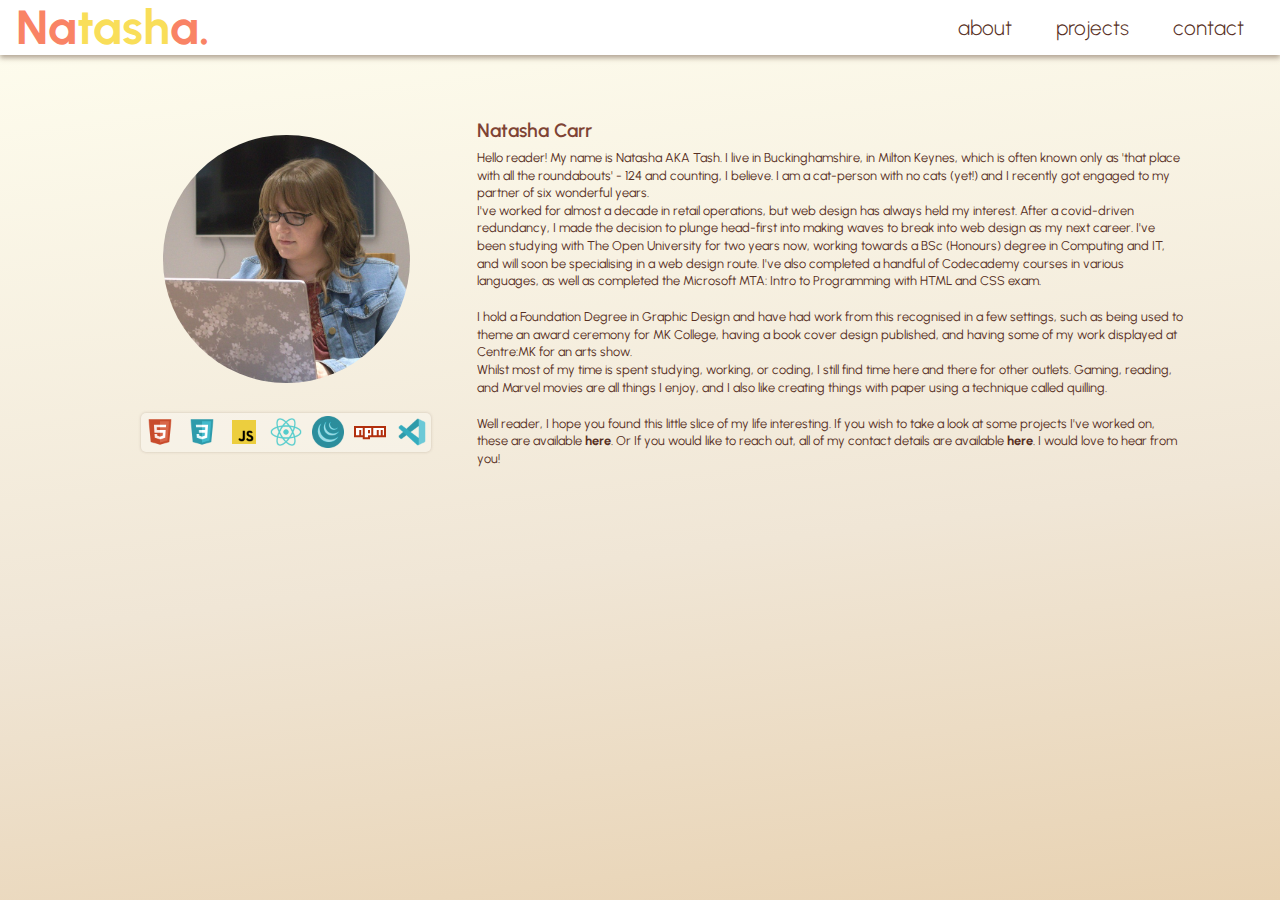
==== index.html @ 32910e45 "bio changes" ====
<!doctype html>
<html class="main" lang="en-gb">

<head>
    <meta charset="utf-8">
    <meta name="description" content="Natasha Carr portfolio.">
    <meta name="viewport" content="width=device-width, initial-scale=1">

    <title>Natasha Carr</title>

    <!-- 48 x 48 px -->
    <!-- <link rel="icon" href="favicon.ico" type="image/x-icon"> -->
    <!-- <link rel="shortcut" icon” href="favicon.ico" type="image/x-icon"> -->
    
    <link rel="stylesheet" href="css/normalize.css">
    <link rel="stylesheet" href="css/nav.css">
    <link rel="stylesheet" href="css/index.css">

    <link rel="preconnect" href="https://fonts.googleapis.com">
    <link rel="preconnect" href="https://fonts.gstatic.com" crossorigin>
    <link rel="stylesheet" href="https://fonts.googleapis.com/css2?family=Urbanist:wght@300;400;500;600;700&display=swap">
</head>

<body>

    <div id="nav">
        <p id="name"><span id="name-coral">Na</span><span id="name-yellow">tash</span><span id="name-coral">a.</span></p>
        
        <ul id="links">
            <li><a class="nav-link" id="about" href="./index.html">about</a></li>
            <li><a class="nav-link" id="projects" href="./projects.html">projects</a></li>
            <li><a class="nav-link" id="contact" href="./contact.html">contact</a></li>
        </ul>
    </div>

    <div id="about-content">
        <div id="images">
            <img id="profile" src="./images/profile.png"/>
            <ul class="icons">
                <li><img class="icon" src="./images/icons/html52.png" /></li>
                <li><img class="icon" src="./images/icons/css32.png" /></li>
                <li><img class="icon" src="./images/icons/js2.png" /></li>
                <li><img class="icon" src="./images/icons/react2.png" /></li>
                <li><img class="icon" src="./images/icons/jquery2.png" /></li>
                <li><img class="icon" src="./images/icons/npm2.png" /></li>
                <li><img class="icon" src="./images/icons/visualstudio2.png" /></li>
            </ul>
            <!-- <ul class="icons">
                <li><img class="icon" src="./images/icons/html5.png" /></li>
                <li><img class="icon" src="./images/icons/css3.png" /></li>
                <li><img class="icon" src="./images/icons/js.png" /></li>
                <li><img class="icon" src="./images/icons/react.png" /></li>
                <li><img class="icon" src="./images/icons/jquery.png" /></li>
                <li><img class="icon" src="./images/icons/npm.png" /></li>
                <li><img class="icon" src="./images/icons/visualstudio.png" /></li>
            </ul> -->
        </div>

        <div id="bio">
            <h1 id="bio-name">Natasha Carr</h1>

            <p class="bio-text">Hello reader! My name is Natasha AKA Tash. I live in Buckinghamshire, in Milton Keynes, which is often known only as 'that place with all the roundabouts' - 124 and counting, I believe. I am a cat-person with no cats (yet!) and I recently got engaged to my partner of six wonderful years.</p>
            <p class="bio-text">I've worked for almost a decade in retail operations, but web design has always held my interest. After a covid-driven redundancy, I made the decision to plunge head-first into making waves to break into web design as my next career. I've been studying with The Open University for two years now, working towards a BSc (Honours) degree in Computing and IT, and will soon be specialising in a web design route. I've also completed a handful of Codecademy courses in various languages, as well as completed the Microsoft MTA: Intro to Programming with HTML and CSS exam.</p>
            <br/>

            <p class="bio-text">I hold a Foundation Degree in Graphic Design and have had work from this recognised in a few settings, such as being used to theme an award ceremony for MK College, having a book cover design published, and having some of my work displayed at Centre:MK for an arts show.</p>
            <p class="bio-text">Whilst most of my time is spent studying, working, or coding, I still find time here and there for other outlets. Gaming, reading, and Marvel movies are all things I enjoy, and I also like creating things with paper using a technique called quilling.</p>
            <br/>

            <p class="bio-text">Well reader, I hope you found this little slice of my life interesting. If you wish to take a look at some projects I've worked on, these are available <a class="bio-link" href="./projects.html">here</a>. Or If you would like to reach out, all of my contact details are available <a class="bio-link" href="./projects.html">here</a>. I would love to hear from you!</p>
        </div>
    </div>

</body>

<!-- <script src="js/fortunes.mjs"></script> -->

</html>
---- css/nav.css ----
#nav {
  display: grid;
  grid-template-columns: repeat(1fr, 2);
  justify-items: center;
  align-items: center;
  width: 100vw;
  height: auto;
  margin: 0px;
  background-color: white;
  box-shadow: 0px 3px 5px 0px rgba(105, 81, 66, 0.5);
  position: absolute;
  top: 0;
  left: 0;
  right: 0;
}

/* name */

#name {
  grid-column: 1/1;
  justify-self: left;
  margin: 0px;
  margin-left: 1rem;
  font-family: Urbanist, sans-serif;
  font-size: 3rem;
  font-weight: 700;
}

#name-coral {
  color: #f98365;
}

#name-yellow {
  color: #f9de59;
}

/* links */

#links {
  grid-column: 2/2;
  justify-self: right;
  margin: 0px;
  margin-right: 1rem;
}

#links li {
  display: inline-block;
  font-family: Urbanist, sans-serif;
  font-size: 1.3rem;
  font-weight: 300;
  margin: 0px 20px;
}

.nav-link,
.nav-link:visited {
  text-decoration: none;
  color: #572f23;
}

#about:hover {
  /* text-shadow: -1px -1px white, -1px 1px white, 1px -1px white, 1px 1px white; */
  background-size: 1px 1em;
  box-shadow: inset 0 -0.1em white, inset 0 -0.17em #f98365;
}

#projects:hover {
  text-shadow: -1px -1px white, -1px 1px white, 1px -1px white, 1px 1px white;
  background-size: 1px 1em;
  box-shadow: inset 0 -0.1em white, inset 0 -0.17em #f9de59;
}

#contact:hover {
  /* text-shadow: -2px -2px white, -2px 2px white, 2px -2px white, 2px 2px white; */
  background-size: 1px 1em;
  box-shadow: inset 0 -0.1em white, inset 0 -0.17em #f98365;
}

/* smaller screens */

/* tablet landscape 1024px */

/* tablet portrait 768px */

/* mobile 480px */
---- css/index.css ----
#about-content {
  position: absolute;
  top: 100px;
  right: 0px;
  left: 0px;
  width: 85vw;
  margin: 0 auto;
  padding-top: 20px;
  display: grid;
  grid-template-columns: 35% 65%;
  grid-template-rows: 100%;
  justify-items: center;
}

/* bio images */

#images {
  grid-column: 1/1;
  height: 100%;
  display: grid;
  grid-template-columns: 100%;
  justify-items: center;
  align-items: center;
}

#profile {
  grid-column: 1/1;
  width: 65%;
  border-radius: 100%;
}

.icons {
  grid-column: 1/1;
  padding: 0px;
  margin: 0px;
  background: rgb(255, 255, 255, 0.3);
  border-radius: 5px;
  box-shadow: 0px 0px 3px 0px rgba(120, 95, 80, 0.3);
}

.icons li {
  display: inline-block;
}

.icon {
  width: 32px;
  margin: 0px 3px;
  margin-top: 3px;
}

/* bio text */

#bio {
  grid-column: 2/2;
  width: 100%;
}

#bio-name {
  font-family: Urbanist, sans-serif;
  font-size: 1.2rem;
  font-weight: 600;
  color: #7e4334;
  margin: 0px;
  margin-bottom: 7px;
}

.bio-text {
  font-family: Urbanist, sans-serif;
  font-size: 0.8rem;
  font-weight: 400;
  line-height: 1.1rem;
  color: #572f23;
  margin: 0px;
}

.bio-link,
.bio-link:visited {
  text-decoration: none;
  font-weight: 700;
  color: #572f23;
}

.bio-link:hover {
  cursor: pointer;
  color: #bb634d;
}
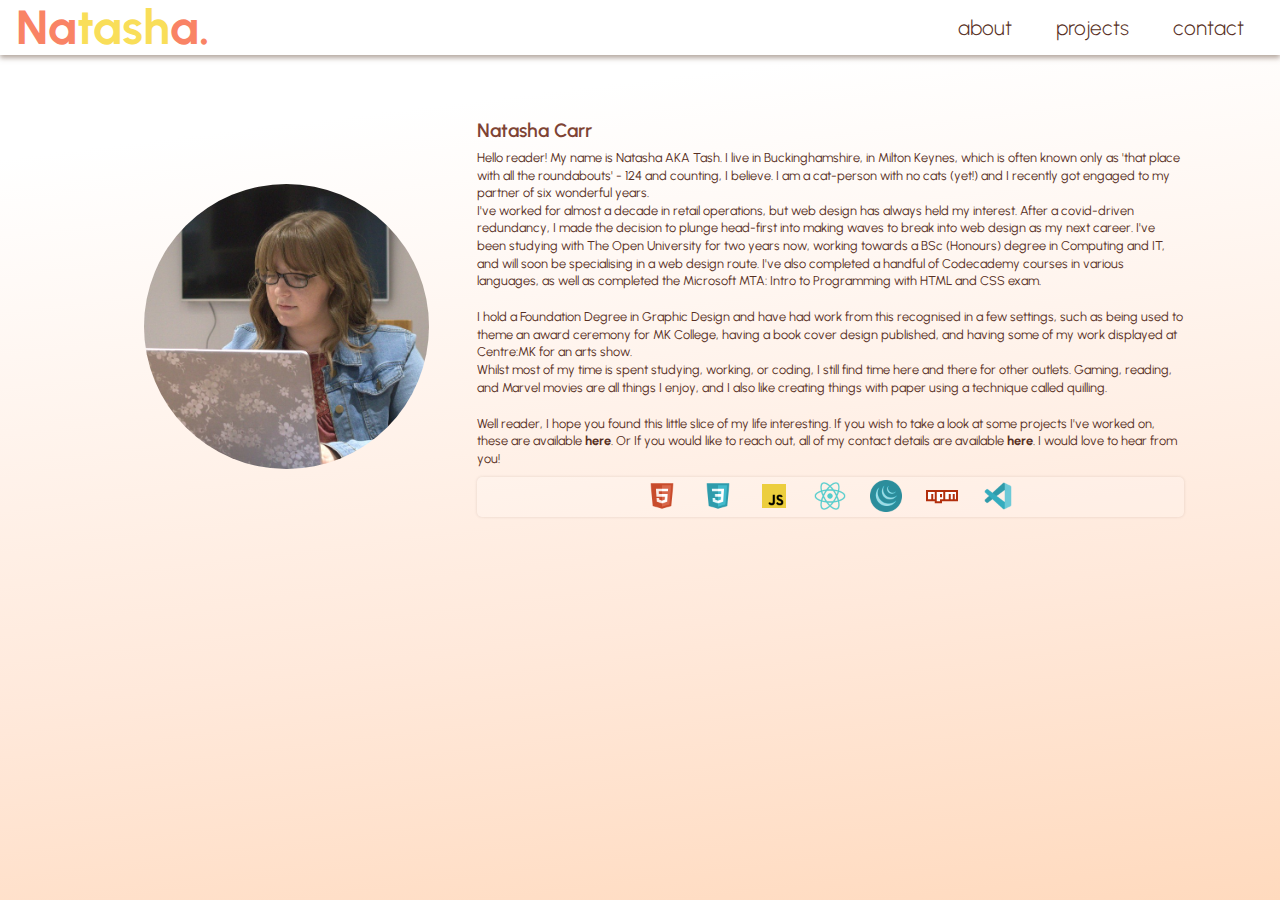
==== commit fc66036b: "final bio edits" ====
--- a/index.html
+++ b/index.html
@@ -23,6 +23,10 @@
 
 <body>
 
+    <!--------->
+    <!-- nav -->
+    <!--------->
+
     <div id="nav">
         <p id="name"><span id="name-coral">Na</span><span id="name-yellow">tash</span><span id="name-coral">a.</span></p>
         
@@ -33,29 +37,18 @@
         </ul>
     </div>
 
+    <!------------------>
+    <!-- page content -->
+    <!------------------>
+
     <div id="about-content">
-        <div id="images">
-            <img id="profile" src="./images/profile.png"/>
-            <ul class="icons">
-                <li><img class="icon" src="./images/icons/html52.png" /></li>
-                <li><img class="icon" src="./images/icons/css32.png" /></li>
-                <li><img class="icon" src="./images/icons/js2.png" /></li>
-                <li><img class="icon" src="./images/icons/react2.png" /></li>
-                <li><img class="icon" src="./images/icons/jquery2.png" /></li>
-                <li><img class="icon" src="./images/icons/npm2.png" /></li>
-                <li><img class="icon" src="./images/icons/visualstudio2.png" /></li>
-            </ul>
-            <!-- <ul class="icons">
-                <li><img class="icon" src="./images/icons/html5.png" /></li>
-                <li><img class="icon" src="./images/icons/css3.png" /></li>
-                <li><img class="icon" src="./images/icons/js.png" /></li>
-                <li><img class="icon" src="./images/icons/react.png" /></li>
-                <li><img class="icon" src="./images/icons/jquery.png" /></li>
-                <li><img class="icon" src="./images/icons/npm.png" /></li>
-                <li><img class="icon" src="./images/icons/visualstudio.png" /></li>
-            </ul> -->
+
+        <!-- left column -->
+        <div id="profile">
+            <img id="profile-img" src="./images/profile.png"/> 
         </div>
 
+        <!-- right column -->
         <div id="bio">
             <h1 id="bio-name">Natasha Carr</h1>
 
@@ -68,6 +61,16 @@
             <br/>
 
             <p class="bio-text">Well reader, I hope you found this little slice of my life interesting. If you wish to take a look at some projects I've worked on, these are available <a class="bio-link" href="./projects.html">here</a>. Or If you would like to reach out, all of my contact details are available <a class="bio-link" href="./projects.html">here</a>. I would love to hear from you!</p>
+            
+            <ul id="icons">
+                <li><img class="icon" src="./images/icons/html5.png" /></li>
+                <li><img class="icon" src="./images/icons/css3.png" /></li>
+                <li><img class="icon" src="./images/icons/js.png" /></li>
+                <li><img class="icon" src="./images/icons/react.png" /></li>
+                <li><img class="icon" src="./images/icons/jquery.png" /></li>
+                <li><img class="icon" src="./images/icons/npm.png" /></li>
+                <li><img class="icon" src="./images/icons/visualstudio.png" /></li>
+            </ul>
         </div>
     </div>
 
--- a/css/nav.css
+++ b/css/nav.css
@@ -58,7 +58,6 @@
 }
 
 #about:hover {
-  /* text-shadow: -1px -1px white, -1px 1px white, 1px -1px white, 1px 1px white; */
   background-size: 1px 1em;
   box-shadow: inset 0 -0.1em white, inset 0 -0.17em #f98365;
 }
@@ -70,7 +69,6 @@
 }
 
 #contact:hover {
-  /* text-shadow: -2px -2px white, -2px 2px white, 2px -2px white, 2px 2px white; */
   background-size: 1px 1em;
   box-shadow: inset 0 -0.1em white, inset 0 -0.17em #f98365;
 }
--- a/css/index.css
+++ b/css/index.css
@@ -12,9 +12,9 @@
   justify-items: center;
 }
 
-/* bio images */
+/* left column - profile */
 
-#images {
+#profile {
   grid-column: 1/1;
   height: 100%;
   display: grid;
@@ -23,32 +23,13 @@
   align-items: center;
 }
 
-#profile {
+#profile-img {
   grid-column: 1/1;
-  width: 65%;
+  width: 75%;
   border-radius: 100%;
 }
 
-.icons {
-  grid-column: 1/1;
-  padding: 0px;
-  margin: 0px;
-  background: rgb(255, 255, 255, 0.3);
-  border-radius: 5px;
-  box-shadow: 0px 0px 3px 0px rgba(120, 95, 80, 0.3);
-}
-
-.icons li {
-  display: inline-block;
-}
-
-.icon {
-  width: 32px;
-  margin: 0px 3px;
-  margin-top: 3px;
-}
-
-/* bio text */
+/* right column - bio */
 
 #bio {
   grid-column: 2/2;
@@ -84,3 +65,25 @@
   cursor: pointer;
   color: #bb634d;
 }
+
+/* right column - dev icons */
+
+#icons {
+  grid-column: 2/2;
+  padding: 0px;
+  margin-top: 10px;
+  text-align: center;
+  background: rgb(255, 255, 255, 0.2);
+  border-radius: 5px;
+  box-shadow: 0px 0px 3px 0px rgba(120, 95, 80, 0.2);
+}
+
+#icons li {
+  display: inline-block;
+}
+
+.icon {
+  width: 32px;
+  margin: 0px 10px;
+  margin-top: 3px;
+}
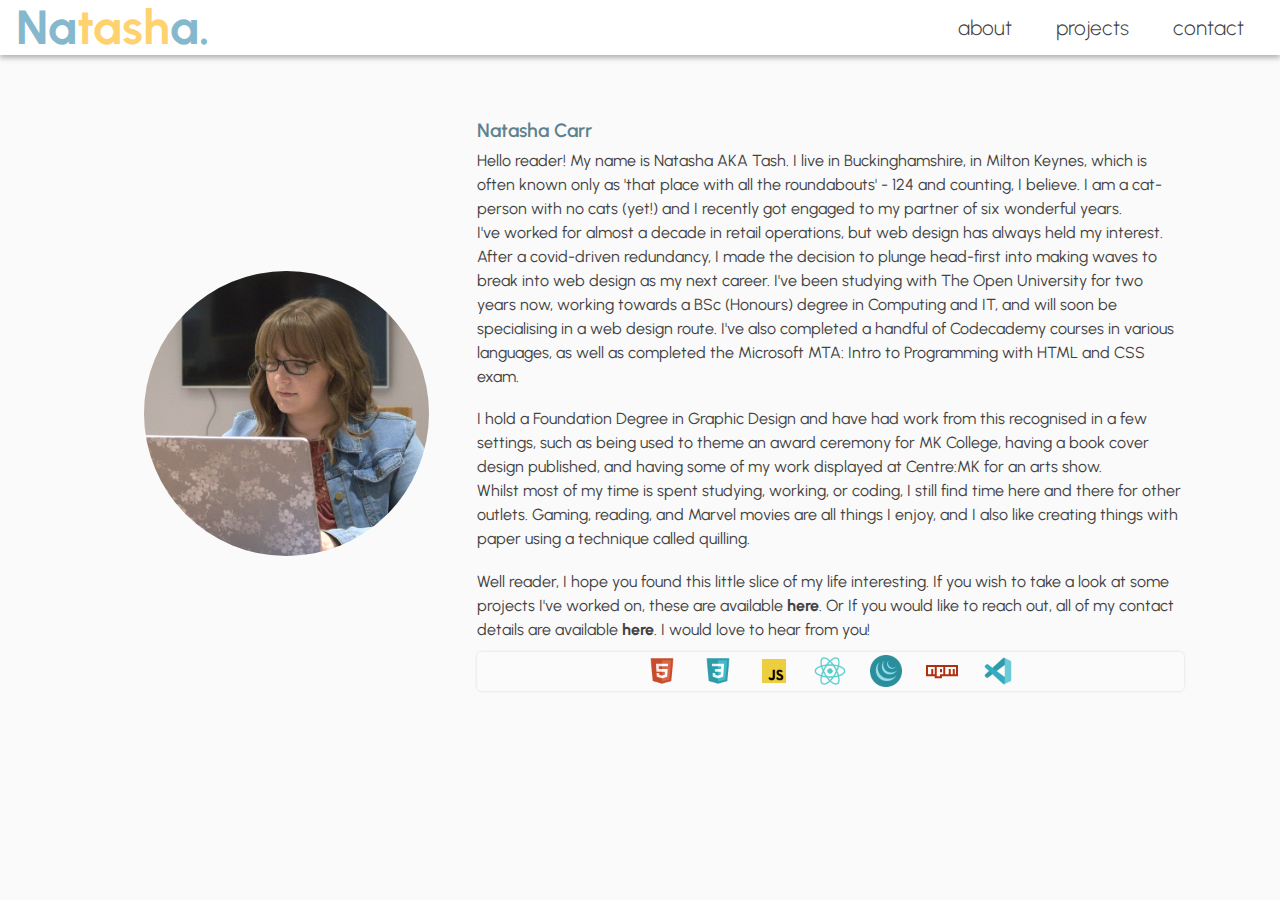
==== commit e1e6cb2b: "css revert + contact page and media queries added" ====
--- a/index.html
+++ b/index.html
@@ -60,22 +60,20 @@
             <p class="bio-text">Whilst most of my time is spent studying, working, or coding, I still find time here and there for other outlets. Gaming, reading, and Marvel movies are all things I enjoy, and I also like creating things with paper using a technique called quilling.</p>
             <br/>
 
-            <p class="bio-text">Well reader, I hope you found this little slice of my life interesting. If you wish to take a look at some projects I've worked on, these are available <a class="bio-link" href="./projects.html">here</a>. Or If you would like to reach out, all of my contact details are available <a class="bio-link" href="./projects.html">here</a>. I would love to hear from you!</p>
+            <p class="bio-text">Well reader, I hope you found this little slice of my life interesting. If you wish to take a look at some projects I've worked on, these are available <a class="bio-link" href="./projects.html">here</a>. Or If you would like to reach out, all of my contact details are available <a class="bio-link" href="./contact.html">here</a>. I would love to hear from you!</p>
             
             <ul id="icons">
-                <li><img class="icon" src="./images/icons/html5.png" /></li>
-                <li><img class="icon" src="./images/icons/css3.png" /></li>
-                <li><img class="icon" src="./images/icons/js.png" /></li>
-                <li><img class="icon" src="./images/icons/react.png" /></li>
-                <li><img class="icon" src="./images/icons/jquery.png" /></li>
-                <li><img class="icon" src="./images/icons/npm.png" /></li>
-                <li><img class="icon" src="./images/icons/visualstudio.png" /></li>
+                <li><img class="icon" src="./images/icons/html5.png" alt="HTML5"/></li>
+                <li><img class="icon" src="./images/icons/css3.png" alt="CSS3"/></li>
+                <li><img class="icon" src="./images/icons/js.png" alt="JavaScript"/></li>
+                <li><img class="icon" src="./images/icons/react.png" alt="React"/></li>
+                <li><img class="icon" src="./images/icons/jquery.png" alt="jQuery"/></li>
+                <li><img class="icon" src="./images/icons/npm.png" alt="NPM"/></li>
+                <li><img class="icon" src="./images/icons/visualstudio.png" alt="Visual Studio Code"/></li>
             </ul>
         </div>
     </div>
 
 </body>
 
-<!-- <script src="js/fortunes.mjs"></script> -->
-
 </html>--- a/css/nav.css
+++ b/css/nav.css
@@ -7,7 +7,7 @@
   height: auto;
   margin: 0px;
   background-color: white;
-  box-shadow: 0px 3px 5px 0px rgba(105, 81, 66, 0.5);
+  box-shadow: 0px 3px 5px 0px rgba(109, 109, 109, 0.5);
   position: absolute;
   top: 0;
   left: 0;
@@ -27,11 +27,11 @@
 }
 
 #name-coral {
-  color: #f98365;
+  color: #85b8cc;
 }
 
 #name-yellow {
-  color: #f9de59;
+  color: #ffd270;
 }
 
 /* links */
@@ -54,29 +54,54 @@
 .nav-link,
 .nav-link:visited {
   text-decoration: none;
-  color: #572f23;
+  color: #424242;
 }
 
 #about:hover {
   background-size: 1px 1em;
-  box-shadow: inset 0 -0.1em white, inset 0 -0.17em #f98365;
+  box-shadow: inset 0 -0.1em white, inset 0 -0.17em #85b8cc;
 }
 
 #projects:hover {
   text-shadow: -1px -1px white, -1px 1px white, 1px -1px white, 1px 1px white;
   background-size: 1px 1em;
-  box-shadow: inset 0 -0.1em white, inset 0 -0.17em #f9de59;
+  box-shadow: inset 0 -0.1em white, inset 0 -0.17em #ffd270;
 }
 
 #contact:hover {
   background-size: 1px 1em;
-  box-shadow: inset 0 -0.1em white, inset 0 -0.17em #f98365;
+  box-shadow: inset 0 -0.1em white, inset 0 -0.17em #85b8cc;
 }
 
+/* /////////////// */
 /* smaller screens */
-
-/* tablet landscape 1024px */
-
-/* tablet portrait 768px */
+/* /////////////// */
 
 /* mobile 480px */
+
+@media screen and (max-width: 480px) {
+  #nav {
+    grid-template-rows: repeat(auto, 2);
+  }
+
+  #name {
+    grid-row: 1/1;
+    font-size: 4rem;
+    justify-self: center;
+    margin: 0px;
+  }
+
+  #links {
+    grid-column: 1/1;
+    grid-row: 2/2;
+    justify-self: center;
+    margin: 0px;
+    padding: 0px;
+  }
+
+  #links li {
+    font-size: 1.4rem;
+    margin: 0px 8px;
+    margin-bottom: 10px;
+  }
+}
--- a/css/index.css
+++ b/css/index.css
@@ -40,17 +40,17 @@
   font-family: Urbanist, sans-serif;
   font-size: 1.2rem;
   font-weight: 600;
-  color: #7e4334;
+  color: #5e828d;
   margin: 0px;
   margin-bottom: 7px;
 }
 
 .bio-text {
   font-family: Urbanist, sans-serif;
-  font-size: 0.8rem;
+  font-size: 1rem;
   font-weight: 400;
-  line-height: 1.1rem;
-  color: #572f23;
+  line-height: 1.5rem;
+  color: #424242;
   margin: 0px;
 }
 
@@ -58,12 +58,12 @@
 .bio-link:visited {
   text-decoration: none;
   font-weight: 700;
-  color: #572f23;
+  color: #424242;
 }
 
 .bio-link:hover {
   cursor: pointer;
-  color: #bb634d;
+  color: #5e828d;
 }
 
 /* right column - dev icons */
@@ -73,7 +73,7 @@
   padding: 0px;
   margin-top: 10px;
   text-align: center;
-  background: rgb(255, 255, 255, 0.2);
+  background: rgb(255, 255, 255, 0.3);
   border-radius: 5px;
   box-shadow: 0px 0px 3px 0px rgba(120, 95, 80, 0.2);
 }
@@ -87,3 +87,47 @@
   margin: 0px 10px;
   margin-top: 3px;
 }
+
+/* /////////////// */
+/* smaller screens */
+/* /////////////// */
+
+/* tablet portrait */
+
+@media screen and (max-width: 768px) {
+  #about-content {
+    top: 50px;
+    width: 90vw;
+    display: block;
+  }
+
+  #profile {
+    float: left;
+    width: 40%;
+    margin: 0px 10px 10px 0px;
+  }
+
+  #profile-img {
+    width: 100%;
+  }
+}
+
+/* mobile 480px */
+
+@media screen and (max-width: 480px) {
+  #about-content {
+    top: 120px;
+    width: 90vw;
+  }
+
+  #profile {
+    width: 50%;
+  }
+}
+
+/* mobile 375px */
+@media screen and (max-width: 376px) {
+  .icon {
+    margin: 0px 5px;
+  }
+}
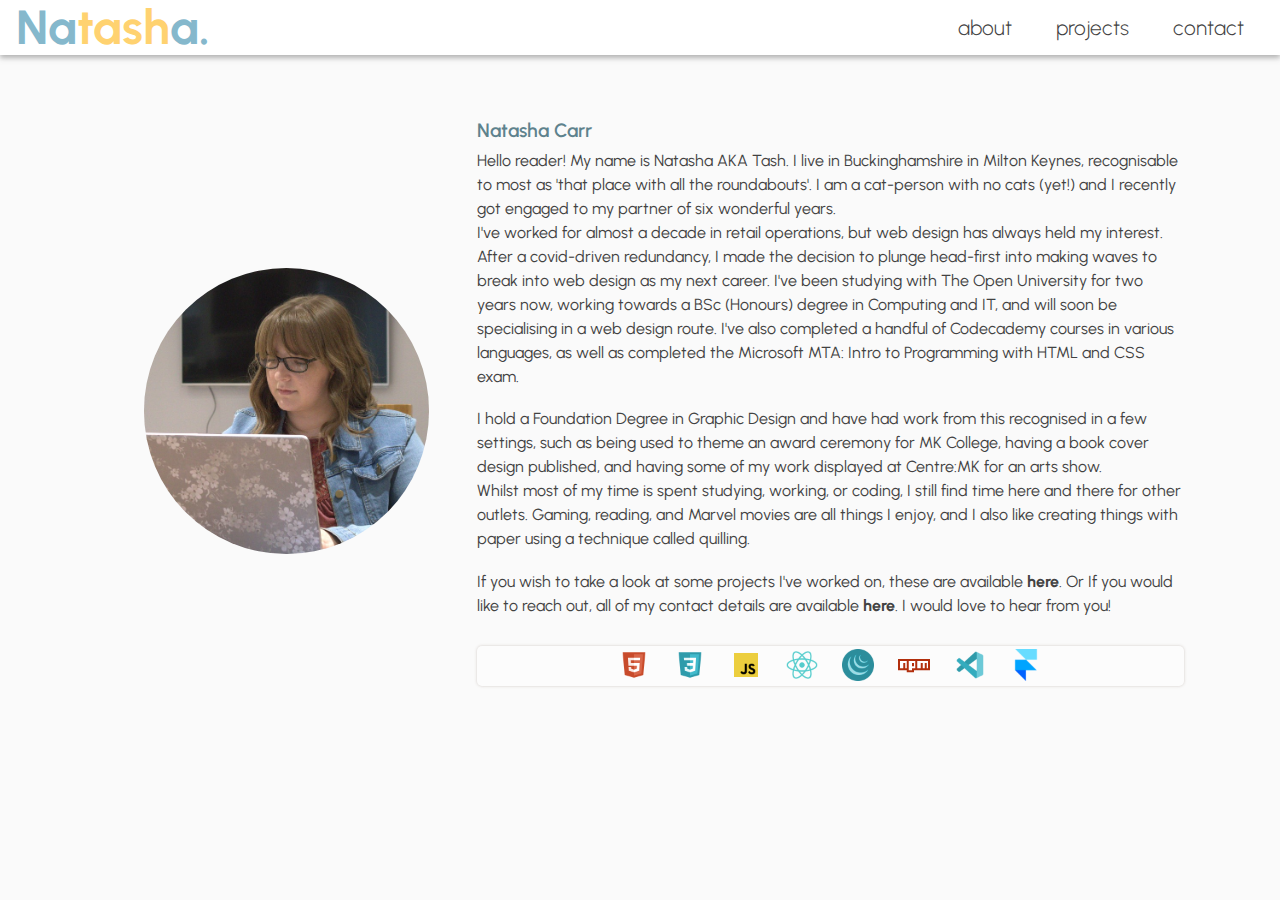
==== commit f815fcf0: "icon change, favicon added, bio update, css update" ====
--- a/index.html
+++ b/index.html
@@ -8,9 +8,8 @@
 
     <title>Natasha Carr</title>
 
-    <!-- 48 x 48 px -->
-    <!-- <link rel="icon" href="favicon.ico" type="image/x-icon"> -->
-    <!-- <link rel="shortcut" icon” href="favicon.ico" type="image/x-icon"> -->
+    <link rel="icon" href="favicon.ico" type="image/x-icon">
+    <link rel="shortcut" icon” href="favicon.ico" type="image/x-icon">
     
     <link rel="stylesheet" href="css/normalize.css">
     <link rel="stylesheet" href="css/nav.css">
@@ -28,7 +27,7 @@
     <!--------->
 
     <div id="nav">
-        <p id="name"><span id="name-coral">Na</span><span id="name-yellow">tash</span><span id="name-coral">a.</span></p>
+        <p id="name"><span id="name-blue">Na</span><span id="name-yellow">tash</span><span id="name-blue">a.</span></p>
         
         <ul id="links">
             <li><a class="nav-link" id="about" href="./index.html">about</a></li>
@@ -52,16 +51,17 @@
         <div id="bio">
             <h1 id="bio-name">Natasha Carr</h1>
 
-            <p class="bio-text">Hello reader! My name is Natasha AKA Tash. I live in Buckinghamshire, in Milton Keynes, which is often known only as 'that place with all the roundabouts' - 124 and counting, I believe. I am a cat-person with no cats (yet!) and I recently got engaged to my partner of six wonderful years.</p>
+            <p class="bio-text">Hello reader! My name is Natasha AKA Tash. I live in Buckinghamshire in Milton Keynes, recognisable to most as 'that place with all the roundabouts'. I am a cat-person with no cats (yet!) and I recently got engaged to my partner of six wonderful years.</p>
             <p class="bio-text">I've worked for almost a decade in retail operations, but web design has always held my interest. After a covid-driven redundancy, I made the decision to plunge head-first into making waves to break into web design as my next career. I've been studying with The Open University for two years now, working towards a BSc (Honours) degree in Computing and IT, and will soon be specialising in a web design route. I've also completed a handful of Codecademy courses in various languages, as well as completed the Microsoft MTA: Intro to Programming with HTML and CSS exam.</p>
-            <br/>
+            <br />
 
             <p class="bio-text">I hold a Foundation Degree in Graphic Design and have had work from this recognised in a few settings, such as being used to theme an award ceremony for MK College, having a book cover design published, and having some of my work displayed at Centre:MK for an arts show.</p>
             <p class="bio-text">Whilst most of my time is spent studying, working, or coding, I still find time here and there for other outlets. Gaming, reading, and Marvel movies are all things I enjoy, and I also like creating things with paper using a technique called quilling.</p>
+            <br />
+
+            <p class="bio-text">If you wish to take a look at some projects I've worked on, these are available <a class="bio-link" href="./projects.html">here</a>. Or If you would like to reach out, all of my contact details are available <a class="bio-link" href="./contact.html">here</a>. I would love to hear from you!</p>
             <br/>
 
-            <p class="bio-text">Well reader, I hope you found this little slice of my life interesting. If you wish to take a look at some projects I've worked on, these are available <a class="bio-link" href="./projects.html">here</a>. Or If you would like to reach out, all of my contact details are available <a class="bio-link" href="./contact.html">here</a>. I would love to hear from you!</p>
-            
             <ul id="icons">
                 <li><img class="icon" src="./images/icons/html5.png" alt="HTML5"/></li>
                 <li><img class="icon" src="./images/icons/css3.png" alt="CSS3"/></li>
@@ -70,6 +70,7 @@
                 <li><img class="icon" src="./images/icons/jquery.png" alt="jQuery"/></li>
                 <li><img class="icon" src="./images/icons/npm.png" alt="NPM"/></li>
                 <li><img class="icon" src="./images/icons/visualstudio.png" alt="Visual Studio Code"/></li>
+                <li><img class="icon" src="./images/icons/framer.png" alt="Framer"/></li>
             </ul>
         </div>
     </div>
--- a/css/nav.css
+++ b/css/nav.css
@@ -26,7 +26,7 @@
   font-weight: 700;
 }
 
-#name-coral {
+#name-blue {
   color: #85b8cc;
 }
 
--- a/css/index.css
+++ b/css/index.css
@@ -73,9 +73,9 @@
   padding: 0px;
   margin-top: 10px;
   text-align: center;
-  background: rgb(255, 255, 255, 0.3);
+  background: rgb(255, 255, 255, 0.4);
   border-radius: 5px;
-  box-shadow: 0px 0px 3px 0px rgba(120, 95, 80, 0.2);
+  box-shadow: 0px 0px 3px 0px rgba(120, 95, 80, 0.3);
 }
 
 #icons li {
@@ -88,23 +88,23 @@
   margin-top: 3px;
 }
 
-/* /////////////// */
-/* smaller screens */
-/* /////////////// */
+/* /////////// */
+/* breakpoints */
+/* /////////// */
 
-/* tablet portrait */
+/* 955px */
 
-@media screen and (max-width: 768px) {
+@media screen and (max-width: 955px) {
   #about-content {
-    top: 50px;
+    top: 70px;
     width: 90vw;
     display: block;
   }
 
   #profile {
     float: left;
-    width: 40%;
-    margin: 0px 10px 10px 0px;
+    width: 35%;
+    margin-right: 30px;
   }
 
   #profile-img {
@@ -112,12 +112,20 @@
   }
 }
 
-/* mobile 480px */
+/* 768px */
+
+@media screen and (max-width: 768px) {
+  #profile {
+    width: 40%;
+    margin-right: 25px;
+  }
+}
+
+/* 480px */
 
 @media screen and (max-width: 480px) {
   #about-content {
     top: 120px;
-    width: 90vw;
   }
 
   #profile {
@@ -125,9 +133,17 @@
   }
 }
 
-/* mobile 375px */
+/* 375px */
 @media screen and (max-width: 376px) {
+  #profile {
+    margin-right: 10px;
+  }
+
+  #icons {
+    padding-top: 2px;
+  }
+
   .icon {
-    margin: 0px 5px;
+    margin: 2px 2px;
   }
 }
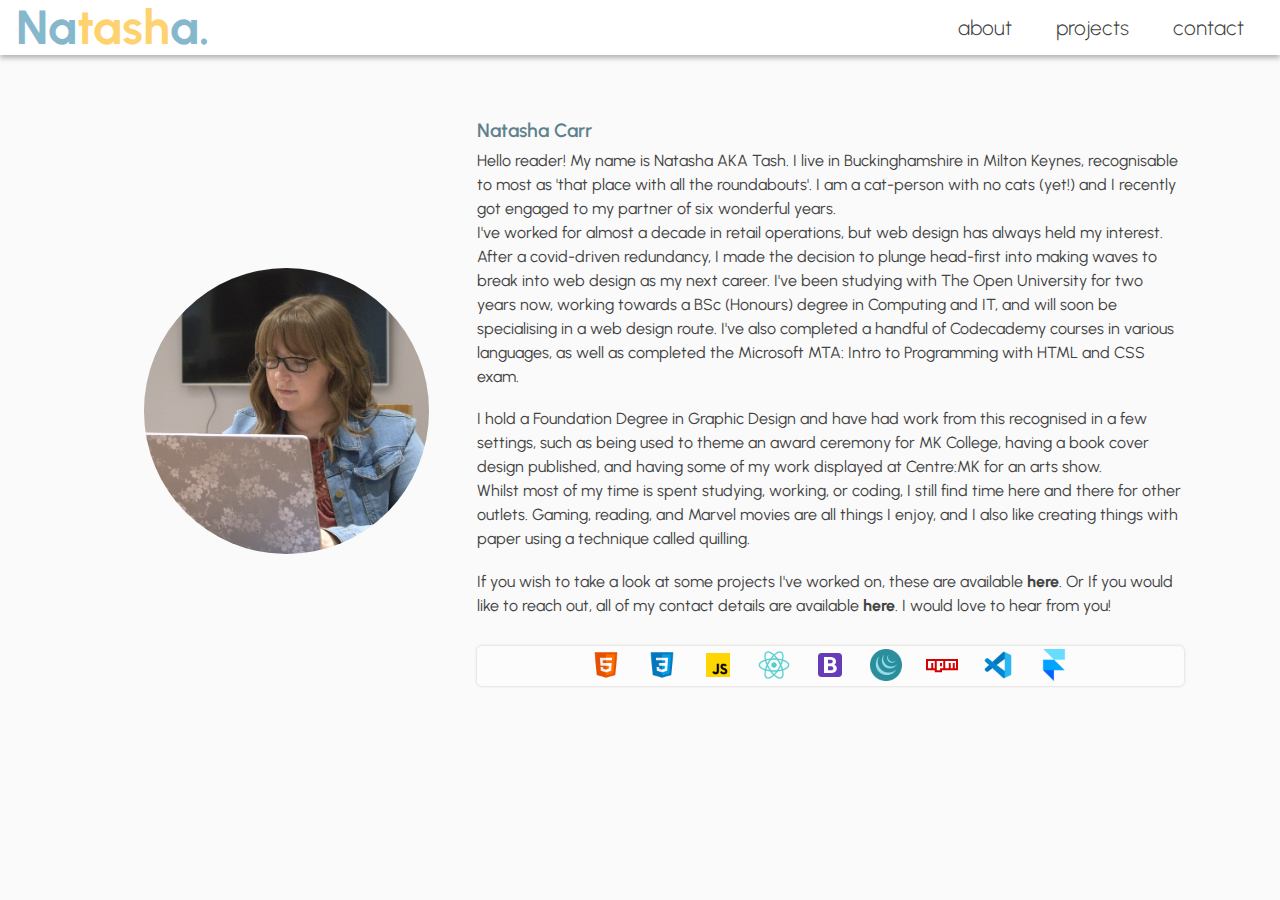
==== commit 463048dd: "icon changes and techvault card" ====
--- a/index.html
+++ b/index.html
@@ -1,39 +1,47 @@
-<!doctype html>
+<!DOCTYPE html>
 <html class="main" lang="en-gb">
-
-<head>
-    <meta charset="utf-8">
-    <meta name="description" content="Natasha Carr portfolio.">
-    <meta name="viewport" content="width=device-width, initial-scale=1">
+  <head>
+    <meta charset="utf-8" />
+    <meta name="description" content="Natasha Carr portfolio." />
+    <meta name="viewport" content="width=device-width, initial-scale=1" />
 
     <title>Natasha Carr</title>
 
-    <link rel="icon" href="favicon.ico" type="image/x-icon">
-    <link rel="shortcut" icon” href="favicon.ico" type="image/x-icon">
-    
-    <link rel="stylesheet" href="css/normalize.css">
-    <link rel="stylesheet" href="css/nav.css">
-    <link rel="stylesheet" href="css/index.css">
+    <link rel="icon" href="favicon.ico" type="image/x-icon" />
+    <link rel="shortcut" icon” href="favicon.ico" type="image/x-icon" />
 
-    <link rel="preconnect" href="https://fonts.googleapis.com">
-    <link rel="preconnect" href="https://fonts.gstatic.com" crossorigin>
-    <link rel="stylesheet" href="https://fonts.googleapis.com/css2?family=Urbanist:wght@300;400;500;600;700&display=swap">
-</head>
+    <link rel="stylesheet" href="css/normalize.css" />
+    <link rel="stylesheet" href="css/nav.css" />
+    <link rel="stylesheet" href="css/index.css" />
 
-<body>
+    <link rel="preconnect" href="https://fonts.googleapis.com" />
+    <link rel="preconnect" href="https://fonts.gstatic.com" crossorigin />
+    <link
+      rel="stylesheet"
+      href="https://fonts.googleapis.com/css2?family=Urbanist:wght@300;400;500;600;700&display=swap"
+    />
+  </head>
 
+  <body>
     <!--------->
     <!-- nav -->
     <!--------->
 
     <div id="nav">
-        <p id="name"><span id="name-blue">Na</span><span id="name-yellow">tash</span><span id="name-blue">a.</span></p>
-        
-        <ul id="links">
-            <li><a class="nav-link" id="about" href="./index.html">about</a></li>
-            <li><a class="nav-link" id="projects" href="./projects.html">projects</a></li>
-            <li><a class="nav-link" id="contact" href="./contact.html">contact</a></li>
-        </ul>
+      <p id="name">
+        <span id="name-blue">Na</span><span id="name-yellow">tash</span
+        ><span id="name-blue">a.</span>
+      </p>
+
+      <ul id="links">
+        <li><a class="nav-link" id="about" href="./index.html">about</a></li>
+        <li>
+          <a class="nav-link" id="projects" href="./projects.html">projects</a>
+        </li>
+        <li>
+          <a class="nav-link" id="contact" href="./contact.html">contact</a>
+        </li>
+      </ul>
     </div>
 
     <!------------------>
@@ -41,40 +49,91 @@
     <!------------------>
 
     <div id="about-content">
+      <!-- left column -->
+      <div id="profile">
+        <img id="profile-img" src="./images/profile.png" />
+      </div>
 
-        <!-- left column -->
-        <div id="profile">
-            <img id="profile-img" src="./images/profile.png"/> 
-        </div>
+      <!-- right column -->
+      <div id="bio">
+        <h1 id="bio-name">Natasha Carr</h1>
 
-        <!-- right column -->
-        <div id="bio">
-            <h1 id="bio-name">Natasha Carr</h1>
+        <p class="bio-text">
+          Hello reader! My name is Natasha AKA Tash. I live in Buckinghamshire
+          in Milton Keynes, recognisable to most as 'that place with all the
+          roundabouts'. I am a cat-person with no cats (yet!) and I recently got
+          engaged to my partner of six wonderful years.
+        </p>
+        <p class="bio-text">
+          I've worked for almost a decade in retail operations, but web design
+          has always held my interest. After a covid-driven redundancy, I made
+          the decision to plunge head-first into making waves to break into web
+          design as my next career. I've been studying with The Open University
+          for two years now, working towards a BSc (Honours) degree in Computing
+          and IT, and will soon be specialising in a web design route. I've also
+          completed a handful of Codecademy courses in various languages, as
+          well as completed the Microsoft MTA: Intro to Programming with HTML
+          and CSS exam.
+        </p>
+        <br />
 
-            <p class="bio-text">Hello reader! My name is Natasha AKA Tash. I live in Buckinghamshire in Milton Keynes, recognisable to most as 'that place with all the roundabouts'. I am a cat-person with no cats (yet!) and I recently got engaged to my partner of six wonderful years.</p>
-            <p class="bio-text">I've worked for almost a decade in retail operations, but web design has always held my interest. After a covid-driven redundancy, I made the decision to plunge head-first into making waves to break into web design as my next career. I've been studying with The Open University for two years now, working towards a BSc (Honours) degree in Computing and IT, and will soon be specialising in a web design route. I've also completed a handful of Codecademy courses in various languages, as well as completed the Microsoft MTA: Intro to Programming with HTML and CSS exam.</p>
-            <br />
+        <p class="bio-text">
+          I hold a Foundation Degree in Graphic Design and have had work from
+          this recognised in a few settings, such as being used to theme an
+          award ceremony for MK College, having a book cover design published,
+          and having some of my work displayed at Centre:MK for an arts show.
+        </p>
+        <p class="bio-text">
+          Whilst most of my time is spent studying, working, or coding, I still
+          find time here and there for other outlets. Gaming, reading, and
+          Marvel movies are all things I enjoy, and I also like creating things
+          with paper using a technique called quilling.
+        </p>
+        <br />
 
-            <p class="bio-text">I hold a Foundation Degree in Graphic Design and have had work from this recognised in a few settings, such as being used to theme an award ceremony for MK College, having a book cover design published, and having some of my work displayed at Centre:MK for an arts show.</p>
-            <p class="bio-text">Whilst most of my time is spent studying, working, or coding, I still find time here and there for other outlets. Gaming, reading, and Marvel movies are all things I enjoy, and I also like creating things with paper using a technique called quilling.</p>
-            <br />
+        <p class="bio-text">
+          If you wish to take a look at some projects I've worked on, these are
+          available <a class="bio-link" href="./projects.html">here</a>. Or If
+          you would like to reach out, all of my contact details are available
+          <a class="bio-link" href="./contact.html">here</a>. I would love to
+          hear from you!
+        </p>
+        <br />
 
-            <p class="bio-text">If you wish to take a look at some projects I've worked on, these are available <a class="bio-link" href="./projects.html">here</a>. Or If you would like to reach out, all of my contact details are available <a class="bio-link" href="./contact.html">here</a>. I would love to hear from you!</p>
-            <br/>
-
-            <ul id="icons">
-                <li><img class="icon" src="./images/icons/html5.png" alt="HTML5"/></li>
-                <li><img class="icon" src="./images/icons/css3.png" alt="CSS3"/></li>
-                <li><img class="icon" src="./images/icons/js.png" alt="JavaScript"/></li>
-                <li><img class="icon" src="./images/icons/react.png" alt="React"/></li>
-                <li><img class="icon" src="./images/icons/jquery.png" alt="jQuery"/></li>
-                <li><img class="icon" src="./images/icons/npm.png" alt="NPM"/></li>
-                <li><img class="icon" src="./images/icons/visualstudio.png" alt="Visual Studio Code"/></li>
-                <li><img class="icon" src="./images/icons/framer.png" alt="Framer"/></li>
-            </ul>
-        </div>
+        <ul id="icons">
+          <li>
+            <img class="icon" src="./images/icons/html5.png" alt="HTML5" />
+          </li>
+          <li><img class="icon" src="./images/icons/css3.png" alt="CSS3" /></li>
+          <li>
+            <img class="icon" src="./images/icons/js.png" alt="JavaScript" />
+          </li>
+          <li>
+            <img class="icon" src="./images/icons/react.png" alt="React" />
+          </li>
+          <li>
+            <img
+              class="icon"
+              src="./images/icons/bootstrap.png"
+              alt="Bootstrap"
+            />
+          </li>
+          <li>
+            <img class="icon" src="./images/icons/jquery.png" alt="jQuery" />
+          </li>
+          <li><img class="icon" src="./images/icons/npm.png" alt="NPM" /></li>
+          <li>
+            <img
+              class="icon"
+              src="./images/icons/visualstudio.png"
+              alt="Visual Studio Code"
+            />
+          </li>
+          <li>
+            <img class="icon" src="./images/icons/framer.png" alt="Framer" />
+          </li>
+        </ul>
+      </div>
     </div>
-
-</body>
-
-</html>+  </body>
+</html>
--- a/css/nav.css
+++ b/css/nav.css
@@ -3,7 +3,7 @@
   grid-template-columns: repeat(1fr, 2);
   justify-items: center;
   align-items: center;
-  width: 100vw;
+  width: 100%;
   height: auto;
   margin: 0px;
   background-color: white;
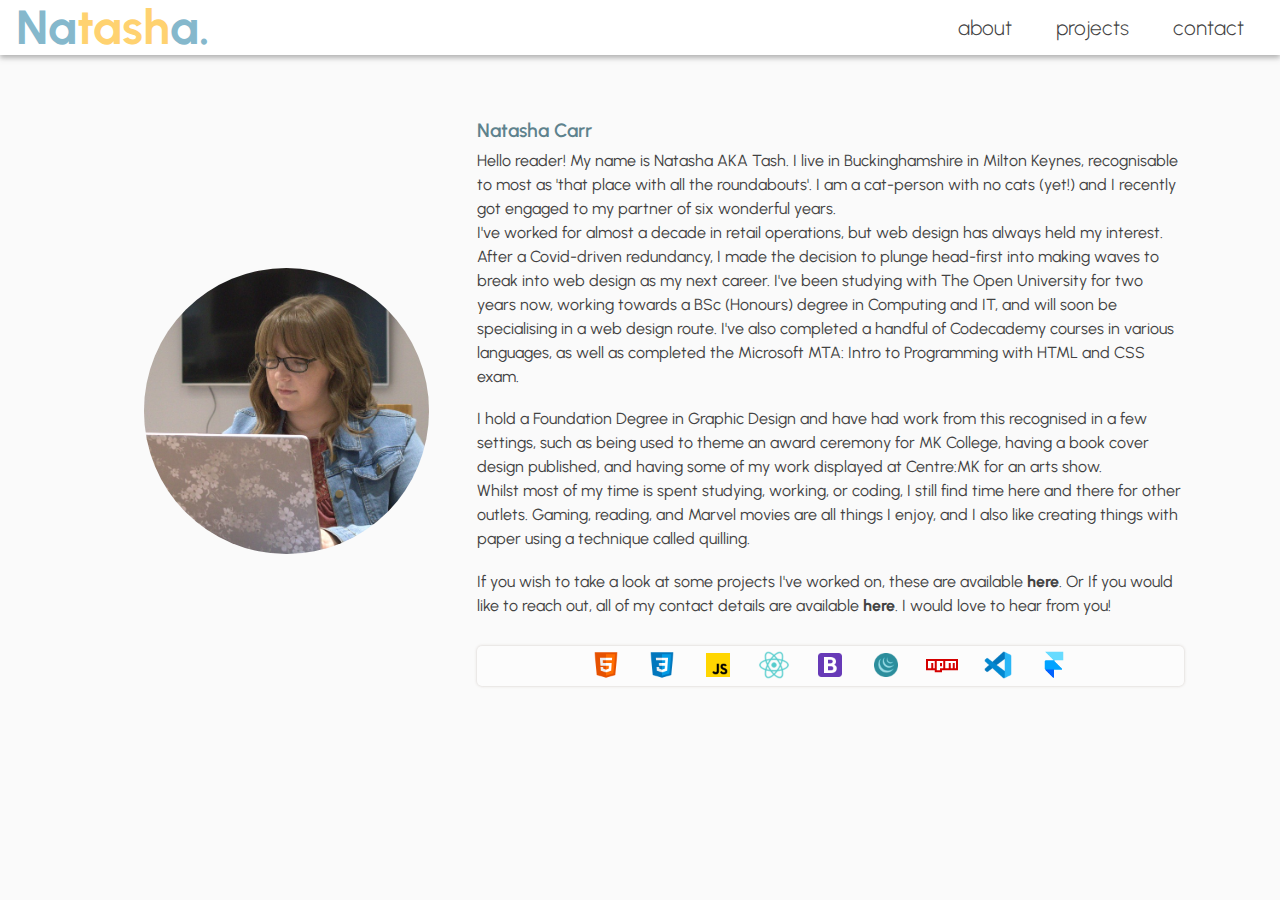
==== commit 3f63837d: "minor grammer correction" ====
--- a/index.html
+++ b/index.html
@@ -66,7 +66,7 @@
         </p>
         <p class="bio-text">
           I've worked for almost a decade in retail operations, but web design
-          has always held my interest. After a covid-driven redundancy, I made
+          has always held my interest. After a Covid-driven redundancy, I made
           the decision to plunge head-first into making waves to break into web
           design as my next career. I've been studying with The Open University
           for two years now, working towards a BSc (Honours) degree in Computing
--- a/css/index.css
+++ b/css/index.css
@@ -133,7 +133,7 @@
   }
 }
 
-/* 375px */
+/* 376px */
 @media screen and (max-width: 376px) {
   #profile {
     margin-right: 10px;
@@ -144,6 +144,6 @@
   }
 
   .icon {
-    margin: 2px 2px;
+    margin: 2px 0.5px;
   }
 }
